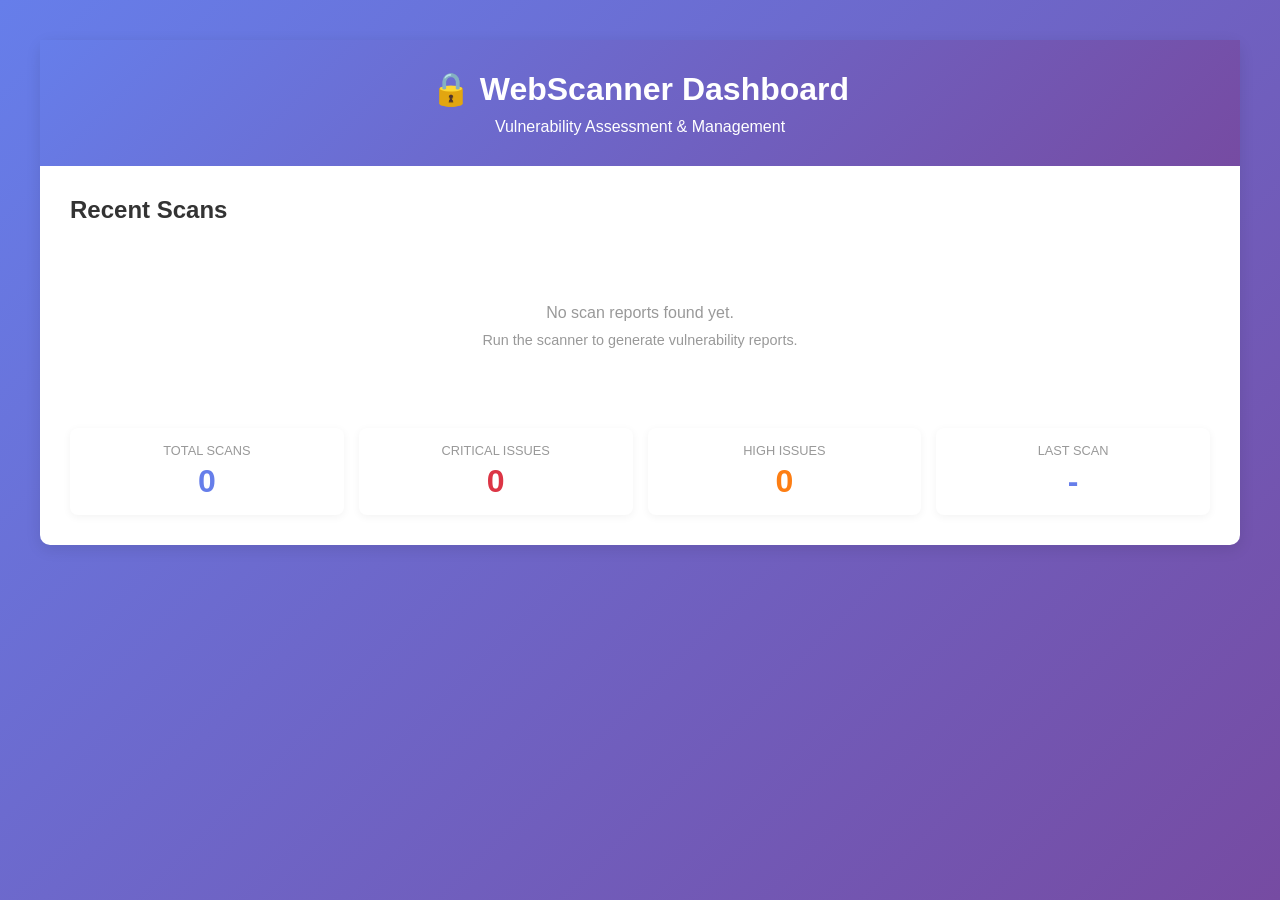
==== frontend/templates/dashboard.html @ b7f02d84 "Initial commit: NexusDAST v1.0 - Advanced Web Application Vulnerability Scanner with authentication," ====
<!DOCTYPE html>
<html lang="en">
<head>
    <meta charset="UTF-8">
    <meta name="viewport" content="width=device-width, initial-scale=1.0">
    <title>WebScanner - Vulnerability Dashboard</title>
    <link rel="stylesheet" href="../assets/css/report_style.css">
    <style>
        .dashboard {
            background: white;
            border-radius: 10px;
            margin: 20px auto;
            max-width: 1200px;
            box-shadow: 0 4px 15px rgba(0, 0, 0, 0.1);
        }
        
        .dashboard-header {
            background: linear-gradient(135deg, #667eea 0%, #764ba2 100%);
            color: white;
            padding: 30px;
            text-align: center;
        }
        
        .dashboard-header h1 {
            font-size: 2em;
            margin-bottom: 10px;
        }
        
        .scan-list {
            padding: 30px;
        }
        
        .scan-item {
            background: #f8f9fa;
            border-left: 4px solid #667eea;
            padding: 20px;
            margin-bottom: 15px;
            border-radius: 5px;
            display: flex;
            justify-content: space-between;
            align-items: center;
            transition: transform 0.3s, box-shadow 0.3s;
        }
        
        .scan-item:hover {
            transform: translateX(5px);
            box-shadow: 0 4px 12px rgba(0, 0, 0, 0.1);
        }
        
        .scan-info {
            flex: 1;
        }
        
        .scan-target {
            font-weight: bold;
            font-size: 1.1em;
            margin-bottom: 5px;
            color: #333;
        }
        
        .scan-meta {
            font-size: 0.9em;
            color: #666;
        }
        
        .scan-actions {
            display: flex;
            gap: 10px;
        }
        
        .btn {
            padding: 10px 20px;
            border: none;
            border-radius: 5px;
            cursor: pointer;
            font-weight: 600;
            transition: background 0.3s;
        }
        
        .btn-view {
            background: #667eea;
            color: white;
        }
        
        .btn-view:hover {
            background: #5568d3;
        }
        
        .btn-delete {
            background: #dc3545;
            color: white;
        }
        
        .btn-delete:hover {
            background: #c82333;
        }
        
        .empty-state {
            text-align: center;
            padding: 60px 20px;
            color: #999;
        }
        
        .empty-state img {
            width: 100px;
            opacity: 0.5;
            margin-bottom: 20px;
        }
        
        .stats-grid {
            display: grid;
            grid-template-columns: repeat(auto-fit, minmax(150px, 1fr));
            gap: 15px;
            margin-top: 20px;
        }
        
        .stat-card {
            background: white;
            padding: 15px;
            border-radius: 8px;
            text-align: center;
            box-shadow: 0 2px 8px rgba(0, 0, 0, 0.05);
        }
        
        .stat-label {
            font-size: 0.8em;
            color: #999;
            text-transform: uppercase;
        }
        
        .stat-value {
            font-size: 2em;
            font-weight: bold;
            color: #667eea;
            margin-top: 5px;
        }
    </style>
</head>
<body>
    <div class="dashboard">
        <div class="dashboard-header">
            <h1>🔒 WebScanner Dashboard</h1>
            <p>Vulnerability Assessment & Management</p>
        </div>
        
        <div class="scan-list">
            <h2 style="margin-bottom: 20px; color: #333;">Recent Scans</h2>
            
            <!-- Scanner would populate this with actual scan results -->
            <div id="scans-container">
                <div class="empty-state">
                    <p>No scan reports found yet.</p>
                    <p style="margin-top: 10px; font-size: 0.9em;">Run the scanner to generate vulnerability reports.</p>
                </div>
            </div>
            
            <div class="stats-grid" id="stats-container">
                <div class="stat-card">
                    <div class="stat-label">Total Scans</div>
                    <div class="stat-value" id="total-scans">0</div>
                </div>
                <div class="stat-card">
                    <div class="stat-label">Critical Issues</div>
                    <div class="stat-value" style="color: #dc3545;">0</div>
                </div>
                <div class="stat-card">
                    <div class="stat-label">High Issues</div>
                    <div class="stat-value" style="color: #fd7e14;">0</div>
                </div>
                <div class="stat-card">
                    <div class="stat-label">Last Scan</div>
                    <div class="stat-value" id="last-scan">-</div>
                </div>
            </div>
        </div>
    </div>
    
    <script src="../assets/js/scan_viewer.js"></script>
</body>
</html>
---- frontend/assets/css/report_style.css ----
/* WebScanner Report Styling */

* {
    margin: 0;
    padding: 0;
    box-sizing: border-box;
}

body {
    font-family: "Segoe UI", Tahoma, Geneva, Verdana, sans-serif;
    background: linear-gradient(135deg, #667eea 0%, #764ba2 100%);
    min-height: 100vh;
    padding: 20px;
    color: #333;
}

.container {
    max-width: 1200px;
    margin: 0 auto;
    background: white;
    border-radius: 10px;
    box-shadow: 0 10px 40px rgba(0, 0, 0, 0.2);
    overflow: hidden;
}

header {
    background: linear-gradient(135deg, #667eea 0%, #764ba2 100%);
    color: white;
    padding: 40px 20px;
    text-align: center;
}

header h1 {
    font-size: 2.5em;
    margin-bottom: 10px;
}

header p {
    font-size: 1.1em;
    opacity: 0.9;
}

.summary {
    display: grid;
    grid-template-columns: repeat(auto-fit, minmax(250px, 1fr));
    gap: 20px;
    padding: 30px;
    background: #f8f9fa;
    border-bottom: 2px solid #e0e0e0;
}

.summary-card {
    background: white;
    padding: 20px;
    border-radius: 8px;
    box-shadow: 0 2px 8px rgba(0, 0, 0, 0.1);
    text-align: center;
}

.summary-card .label {
    font-size: 0.9em;
    color: #666;
    text-transform: uppercase;
    margin-bottom: 10px;
}

.summary-card .value {
    font-size: 2.5em;
    font-weight: bold;
    color: #667eea;
}

.summary-card.critical .value { color: #dc3545; }
.summary-card.high .value { color: #fd7e14; }
.summary-card.medium .value { color: #ffc107; }
.summary-card.low .value { color: #28a745; }

.content {
    padding: 30px;
}

.severity-section {
    margin-bottom: 40px;
}

.severity-section h2 {
    font-size: 1.8em;
    margin-bottom: 20px;
    padding-bottom: 10px;
    border-bottom: 3px solid;
}

.severity-section.critical h2 { border-bottom-color: #dc3545; color: #dc3545; }
.severity-section.high h2 { border-bottom-color: #fd7e14; color: #fd7e14; }
.severity-section.medium h2 { border-bottom-color: #ffc107; color: #ffc107; }
.severity-section.low h2 { border-bottom-color: #28a745; color: #28a745; }

.finding {
    background: #f8f9fa;
    border-left: 4px solid;
    padding: 20px;
    margin-bottom: 15px;
    border-radius: 4px;
    page-break-inside: avoid;
}

.finding.critical { border-left-color: #dc3545; }
.finding.high { border-left-color: #fd7e14; }
.finding.medium { border-left-color: #ffc107; }
.finding.low { border-left-color: #28a745; }

.finding-header {
    display: flex;
    justify-content: space-between;
    align-items: center;
    margin-bottom: 10px;
}

.finding-type {
    font-weight: bold;
    font-size: 1.1em;
    color: #333;
}

.finding-badge {
    padding: 4px 12px;
    border-radius: 20px;
    font-size: 0.85em;
    font-weight: 600;
    text-transform: uppercase;
    color: white;
}

.finding-badge.critical { background: #dc3545; }
.finding-badge.high { background: #fd7e14; }
.finding-badge.medium { background: #ffc107; }
.finding-badge.low { background: #28a745; }

.finding-url {
    color: #667eea;
    word-break: break-all;
    font-family: 'Courier New', monospace;
    margin: 10px 0;
}

.finding-details {
    margin-top: 15px;
}

.detail-row {
    margin: 8px 0;
}

.detail-label {
    font-weight: 600;
    color: #555;
    display: inline-block;
    width: 120px;
}

.detail-value {
    color: #333;
    display: inline;
}

pre {
    background: #2d2d2d;
    color: #f8f8f2;
    padding: 15px;
    border-radius: 4px;
    overflow-x: auto;
    font-size: 0.95em;
    margin-top: 10px;
}

footer {
    background: #f8f9fa;
    padding: 20px;
    text-align: center;
    color: #666;
    font-size: 0.9em;
    border-top: 1px solid #e0e0e0;
}

@media (max-width: 768px) {
    header h1 { font-size: 1.8em; }
    .summary { grid-template-columns: 1fr; }
    .finding-header { flex-direction: column; align-items: flex-start; }
    .finding-badge { margin-top: 10px; }
}

@media print {
    body { background: white; }
    .container { box-shadow: none; }
    .finding { page-break-inside: avoid; }
}
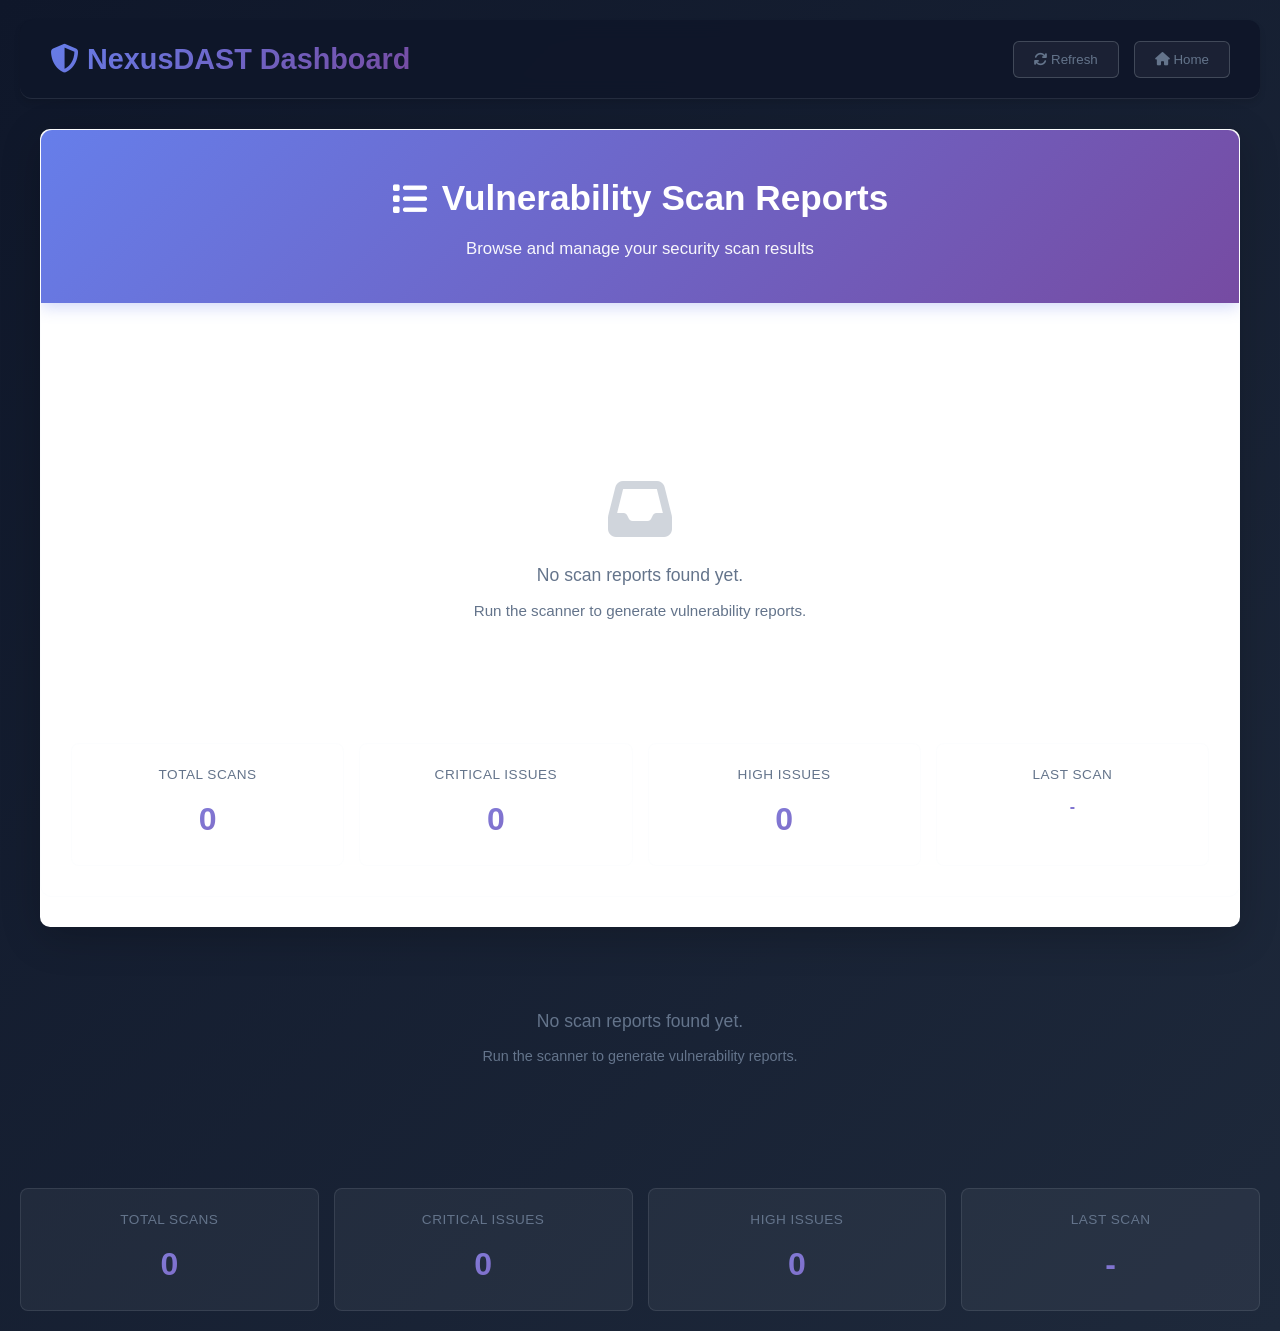
==== commit 49eebabb: "Rename WebScanner to NexusDAST and update styles" ====
--- a/frontend/templates/dashboard.html
+++ b/frontend/templates/dashboard.html
@@ -3,151 +3,381 @@
 <head>
     <meta charset="UTF-8">
     <meta name="viewport" content="width=device-width, initial-scale=1.0">
-    <title>WebScanner - Vulnerability Dashboard</title>
+    <title>NexusDAST - Vulnerability Dashboard</title>
+    <link rel="stylesheet" href="https://cdnjs.cloudflare.com/ajax/libs/font-awesome/6.4.0/css/all.min.css">
     <link rel="stylesheet" href="../assets/css/report_style.css">
     <style>
+        :root {
+            --primary: #667eea;
+            --primary-light: #8b9eff;
+            --secondary: #764ba2;
+            --success: #10b981;
+            --danger: #ef4444;
+            --warning: #f59e0b;
+            --info: #06b6d4;
+            --dark: #0f172a;
+            --dark-secondary: #1e293b;
+            --light: #f8fafc;
+            --border: #e2e8f0;
+            --text: #334155;
+            --text-light: #64748b;
+        }
+
+        * {
+            margin: 0;
+            padding: 0;
+            box-sizing: border-box;
+        }
+
+        body {
+            font-family: 'Inter', 'Segoe UI', Tahoma, Geneva, Verdana, sans-serif;
+            background: linear-gradient(135deg, var(--dark) 0%, var(--dark-secondary) 100%);
+            min-height: 100vh;
+            padding: 20px;
+            color: var(--text);
+            line-height: 1.6;
+        }
+
+        .container {
+            max-width: 1200px;
+            margin: 0 auto;
+        }
+
+        /* Navbar */
+        .navbar {
+            background: rgba(15, 23, 42, 0.95);
+            backdrop-filter: blur(10px);
+            border-bottom: 1px solid rgba(226, 232, 240, 0.1);
+            padding: 1rem 0;
+            margin-bottom: 30px;
+            border-radius: 12px;
+            box-shadow: 0 4px 6px rgba(0, 0, 0, 0.1);
+        }
+
+        .navbar-content {
+            display: flex;
+            justify-content: space-between;
+            align-items: center;
+            padding: 0 30px;
+        }
+
+        .navbar-title {
+            font-size: 1.8em;
+            font-weight: 700;
+            background: linear-gradient(135deg, var(--primary) 0%, var(--secondary) 100%);
+            -webkit-background-clip: text;
+            -webkit-text-fill-color: transparent;
+            background-clip: text;
+        }
+
+        .navbar-actions {
+            display: flex;
+            gap: 15px;
+        }
+
+        .btn-navbar {
+            padding: 10px 20px;
+            border: 1px solid rgba(226, 232, 240, 0.2);
+            background: rgba(255, 255, 255, 0.05);
+            color: var(--text-light);
+            border-radius: 6px;
+            cursor: pointer;
+            transition: all 0.3s;
+            font-weight: 500;
+        }
+
+        .btn-navbar:hover {
+            background: var(--primary);
+            color: white;
+            border-color: var(--primary);
+        }
+
         .dashboard {
-            background: white;
-            border-radius: 10px;
-            margin: 20px auto;
-            max-width: 1200px;
-            box-shadow: 0 4px 15px rgba(0, 0, 0, 0.1);
-        }
-        
+            background: rgba(255, 255, 255, 0.05);
+            border-radius: 12px;
+            margin-bottom: 30px;
+            border: 1px solid rgba(226, 232, 240, 0.1);
+            backdrop-filter: blur(10px);
+            overflow: hidden;
+        }
+
         .dashboard-header {
-            background: linear-gradient(135deg, #667eea 0%, #764ba2 100%);
+            background: linear-gradient(135deg, var(--primary) 0%, var(--secondary) 100%);
             color: white;
-            padding: 30px;
+            padding: 40px 30px;
             text-align: center;
-        }
-        
+            box-shadow: 0 4px 15px rgba(102, 126, 234, 0.3);
+        }
+
         .dashboard-header h1 {
-            font-size: 2em;
+            font-size: 2.2em;
             margin-bottom: 10px;
-        }
-        
+            display: flex;
+            align-items: center;
+            justify-content: center;
+            gap: 15px;
+        }
+
+        .dashboard-header p {
+            opacity: 0.95;
+            font-size: 1.05em;
+        }
+
         .scan-list {
             padding: 30px;
         }
-        
+
+        .scan-list-title {
+            color: #fff;
+            font-size: 1.5em;
+            margin-bottom: 25px;
+            display: flex;
+            align-items: center;
+            gap: 10px;
+        }
+
         .scan-item {
-            background: #f8f9fa;
-            border-left: 4px solid #667eea;
-            padding: 20px;
+            background: rgba(255, 255, 255, 0.05);
+            border-left: 4px solid var(--primary);
+            padding: 24px;
             margin-bottom: 15px;
-            border-radius: 5px;
+            border-radius: 8px;
             display: flex;
             justify-content: space-between;
             align-items: center;
-            transition: transform 0.3s, box-shadow 0.3s;
-        }
-        
+            transition: all 0.3s;
+            border: 1px solid rgba(226, 232, 240, 0.1);
+        }
+
         .scan-item:hover {
-            transform: translateX(5px);
-            box-shadow: 0 4px 12px rgba(0, 0, 0, 0.1);
-        }
-        
+            transform: translateX(8px);
+            background: rgba(255, 255, 255, 0.08);
+            border-color: var(--primary);
+            box-shadow: 0 8px 16px rgba(102, 126, 234, 0.2);
+        }
+
         .scan-info {
             flex: 1;
         }
-        
+
         .scan-target {
-            font-weight: bold;
+            font-weight: 700;
             font-size: 1.1em;
-            margin-bottom: 5px;
-            color: #333;
-        }
-        
+            margin-bottom: 8px;
+            color: #fff;
+        }
+
         .scan-meta {
             font-size: 0.9em;
-            color: #666;
-        }
-        
+            color: var(--text-light);
+            display: flex;
+            gap: 20px;
+            flex-wrap: wrap;
+        }
+
+        .scan-meta-item {
+            display: flex;
+            align-items: center;
+            gap: 6px;
+        }
+
         .scan-actions {
             display: flex;
-            gap: 10px;
-        }
-        
+            gap: 12px;
+        }
+
         .btn {
             padding: 10px 20px;
             border: none;
-            border-radius: 5px;
+            border-radius: 6px;
             cursor: pointer;
             font-weight: 600;
-            transition: background 0.3s;
-        }
-        
+            transition: all 0.3s;
+            display: inline-flex;
+            align-items: center;
+            gap: 8px;
+        }
+
         .btn-view {
-            background: #667eea;
+            background: linear-gradient(135deg, var(--primary) 0%, var(--secondary) 100%);
             color: white;
         }
-        
+
         .btn-view:hover {
-            background: #5568d3;
-        }
-        
+            transform: translateY(-2px);
+            box-shadow: 0 6px 20px rgba(102, 126, 234, 0.4);
+        }
+
         .btn-delete {
-            background: #dc3545;
+            background: rgba(239, 68, 68, 0.1);
+            color: var(--danger);
+            border: 1px solid var(--danger);
+        }
+
+        .btn-delete:hover {
+            background: var(--danger);
             color: white;
         }
-        
-        .btn-delete:hover {
-            background: #c82333;
-        }
-        
+
         .empty-state {
             text-align: center;
-            padding: 60px 20px;
-            color: #999;
-        }
-        
-        .empty-state img {
-            width: 100px;
-            opacity: 0.5;
+            padding: 80px 20px;
+            color: var(--text-light);
+        }
+
+        .empty-state i {
+            font-size: 4em;
+            opacity: 0.3;
             margin-bottom: 20px;
         }
-        
+
+        .empty-state p {
+            font-size: 1.1em;
+            margin-bottom: 10px;
+        }
+
         .stats-grid {
             display: grid;
-            grid-template-columns: repeat(auto-fit, minmax(150px, 1fr));
+            grid-template-columns: repeat(auto-fit, minmax(180px, 1fr));
             gap: 15px;
-            margin-top: 20px;
-        }
-        
+            margin-top: 30px;
+        }
+
         .stat-card {
-            background: white;
-            padding: 15px;
+            background: rgba(255, 255, 255, 0.05);
+            padding: 20px;
             border-radius: 8px;
             text-align: center;
-            box-shadow: 0 2px 8px rgba(0, 0, 0, 0.05);
-        }
-        
+            border: 1px solid rgba(226, 232, 240, 0.1);
+            transition: all 0.3s;
+        }
+
+        .stat-card:hover {
+            background: rgba(255, 255, 255, 0.08);
+            transform: translateY(-4px);
+        }
+
         .stat-label {
-            font-size: 0.8em;
-            color: #999;
+            font-size: 0.85em;
+            color: var(--text-light);
             text-transform: uppercase;
-        }
-        
+            letter-spacing: 0.5px;
+        }
+
         .stat-value {
             font-size: 2em;
-            font-weight: bold;
-            color: #667eea;
-            margin-top: 5px;
+            font-weight: 700;
+            background: linear-gradient(135deg, var(--primary-light) 0%, var(--secondary) 100%);
+            -webkit-background-clip: text;
+            -webkit-text-fill-color: transparent;
+            background-clip: text;
+            margin-top: 8px;
+        }
+
+        @media (max-width: 768px) {
+            .navbar-content {
+                flex-direction: column;
+                gap: 15px;
+                padding: 20px;
+            }
+
+            .scan-item {
+                flex-direction: column;
+                align-items: flex-start;
+            }
+
+            .scan-actions {
+                width: 100%;
+                margin-top: 15px;
+            }
+
+            .btn {
+                flex: 1;
+                justify-content: center;
+            }
+
+            .dashboard-header h1 {
+                font-size: 1.8em;
+            }
+
+            .dashboard-header {
+                padding: 30px 20px;
+            }
+
+            .scan-list {
+                padding: 20px;
+            }
         }
     </style>
 </head>
 <body>
-    <div class="dashboard">
-        <div class="dashboard-header">
-            <h1>🔒 WebScanner Dashboard</h1>
-            <p>Vulnerability Assessment & Management</p>
+    <div class="navbar">
+        <div class="navbar-content">
+            <h2 class="navbar-title"><i class="fas fa-shield-alt"></i> NexusDAST Dashboard</h2>
+            <div class="navbar-actions">
+                <button class="btn-navbar" onclick="refreshDashboard()"><i class="fas fa-sync"></i> Refresh</button>
+                <button class="btn-navbar" onclick="goHome()"><i class="fas fa-home"></i> Home</button>
+            </div>
         </div>
-        
-        <div class="scan-list">
-            <h2 style="margin-bottom: 20px; color: #333;">Recent Scans</h2>
-            
-            <!-- Scanner would populate this with actual scan results -->
-            <div id="scans-container">
+    </div>
+
+    <div class="container">
+        <div class="dashboard">
+            <div class="dashboard-header">
+                <h1><i class="fas fa-list"></i> Vulnerability Scan Reports</h1>
+                <p>Browse and manage your security scan results</p>
+            </div>
+
+            <div class="scan-list">
+                <h3 class="scan-list-title"><i class="fas fa-history"></i> Recent Scans</h3>
+
+                <!-- Scanner would populate this with actual scan results -->
+                <div id="scans-container">
+                    <div class="empty-state">
+                        <i class="fas fa-inbox"></i>
+                        <p>No scan reports found yet.</p>
+                        <p style="font-size: 0.95em; margin-top: 10px;">Run the scanner to generate vulnerability reports.</p>
+                    </div>
+                </div>
+
+                <div class="stats-grid" id="stats-container">
+                    <div class="stat-card">
+                        <div class="stat-label">Total Scans</div>
+                        <div class="stat-value" id="total-scans">0</div>
+                    </div>
+                    <div class="stat-card">
+                        <div class="stat-label">Critical Issues</div>
+                        <div class="stat-value" style="color: var(--danger);">0</div>
+                    </div>
+                    <div class="stat-card">
+                        <div class="stat-label">High Issues</div>
+                        <div class="stat-value" style="color: var(--warning);">0</div>
+                    </div>
+                    <div class="stat-card">
+                        <div class="stat-label">Last Scan</div>
+                        <div class="stat-value" id="last-scan" style="font-size: 1em;">-</div>
+                    </div>
+                </div>
+            </div>
+        </div>
+    </div>
+
+    <script src="../assets/js/scan_viewer.js"></script>
+    <script>
+        function refreshDashboard() {
+            location.reload();
+        }
+
+        function goHome() {
+            window.location.href = '/index.html';
+        }
+
+        // Log to console
+        console.log('%cNexusDAST Dashboard', 'color: #667eea; font-size: 18px; font-weight: bold;');
+        console.log('Vulnerability scan management interface');
+    </script>
+</body>
+</html>
                 <div class="empty-state">
                     <p>No scan reports found yet.</p>
                     <p style="margin-top: 10px; font-size: 0.9em;">Run the scanner to generate vulnerability reports.</p>
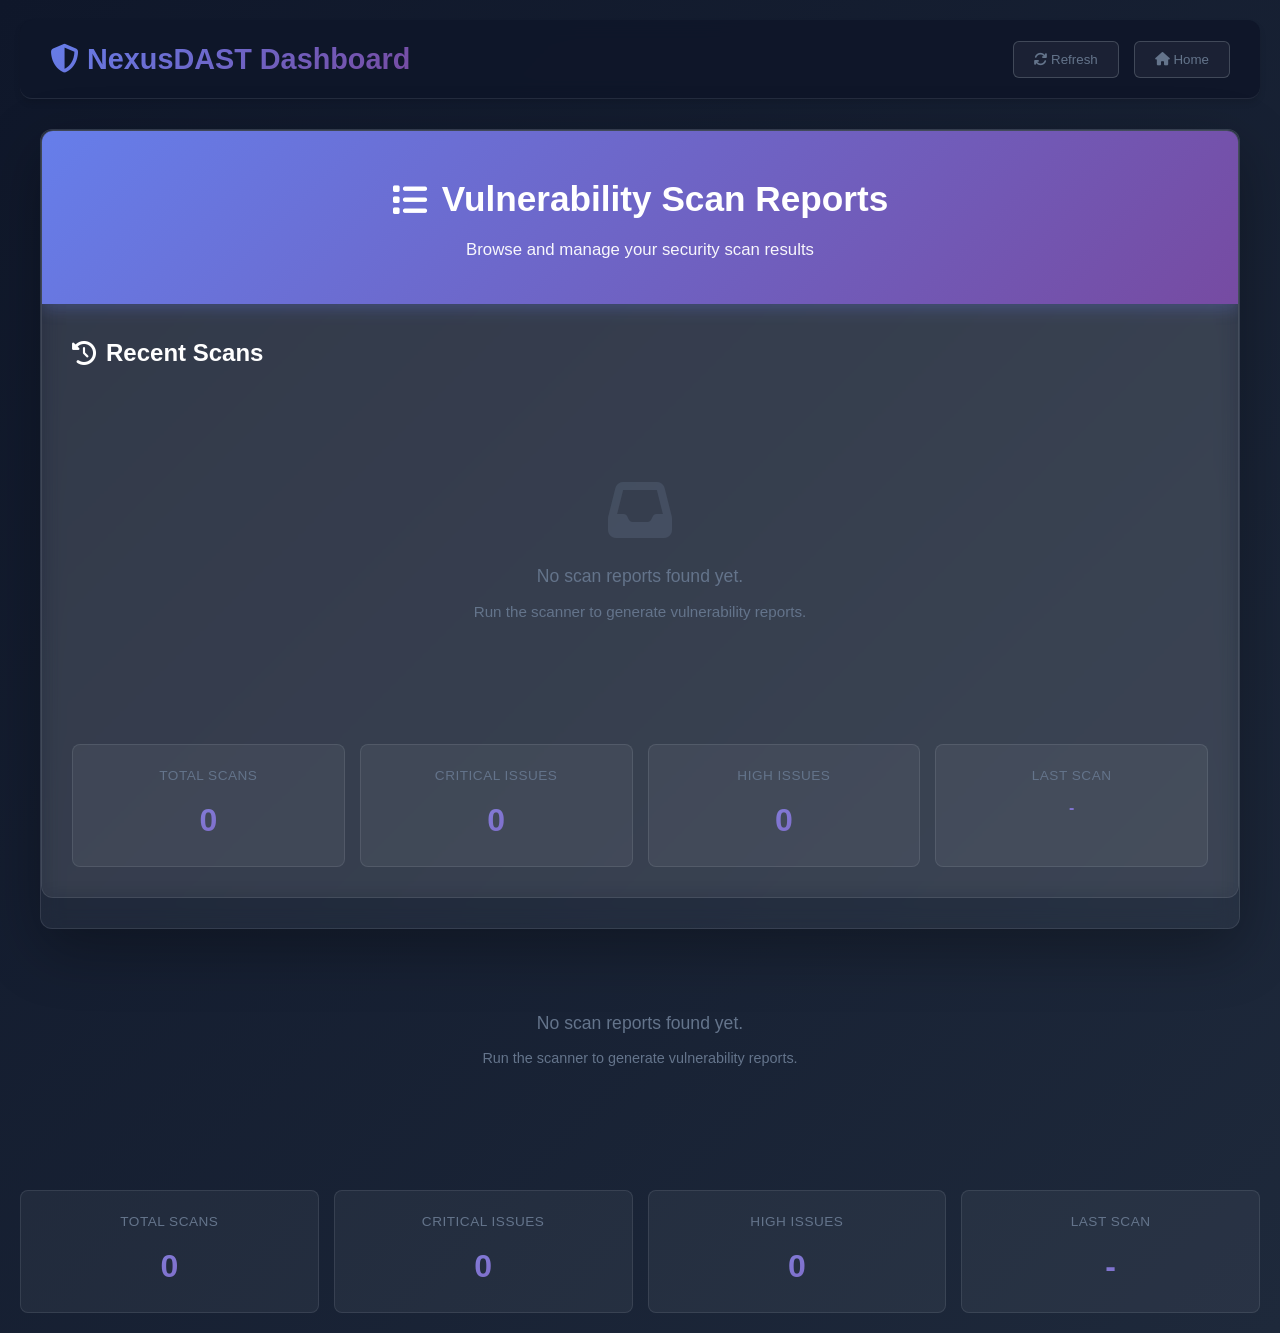
==== commit 5cfee54e: "Update dashboard.html" ====
--- a/frontend/templates/dashboard.html
+++ b/frontend/templates/dashboard.html
@@ -308,6 +308,208 @@
                 padding: 20px;
             }
         }
+
+        /* ===== ANIMATIONS ===== */
+
+        /* Fade In */
+        @keyframes fadeIn {
+            from {
+                opacity: 0;
+                transform: translateY(20px);
+            }
+            to {
+                opacity: 1;
+                transform: translateY(0);
+            }
+        }
+
+        /* Slide In */
+        @keyframes slideInLeft {
+            from {
+                opacity: 0;
+                transform: translateX(-30px);
+            }
+            to {
+                opacity: 1;
+                transform: translateX(0);
+            }
+        }
+
+        /* Bounce In */
+        @keyframes bounceIn {
+            0% {
+                opacity: 0;
+                transform: scale(0.3);
+            }
+            50% {
+                opacity: 1;
+                transform: scale(1.05);
+            }
+            70% {
+                transform: scale(0.9);
+            }
+            100% {
+                transform: scale(1);
+            }
+        }
+
+        /* Pulse */
+        @keyframes pulse {
+            0% {
+                box-shadow: 0 0 0 0 rgba(102, 126, 234, 0.7);
+            }
+            70% {
+                box-shadow: 0 0 0 15px rgba(102, 126, 234, 0);
+            }
+            100% {
+                box-shadow: 0 0 0 0 rgba(102, 126, 234, 0);
+            }
+        }
+
+        /* Float */
+        @keyframes float {
+            0%, 100% {
+                transform: translateY(0px);
+            }
+            50% {
+                transform: translateY(-10px);
+            }
+        }
+
+        /* Glow */
+        @keyframes glow {
+            0% {
+                box-shadow: 0 0 5px rgba(102, 126, 234, 0.5);
+            }
+            50% {
+                box-shadow: 0 0 20px rgba(102, 126, 234, 0.8);
+            }
+            100% {
+                box-shadow: 0 0 5px rgba(102, 126, 234, 0.5);
+            }
+        }
+
+        /* Slide Down */
+        @keyframes slideDown {
+            from {
+                opacity: 0;
+                transform: translateY(-20px);
+            }
+            to {
+                opacity: 1;
+                transform: translateY(0);
+            }
+        }
+
+        /* Apply animations */
+
+        .navbar {
+            animation: slideDown 0.6s ease-out;
+        }
+
+        .navbar-title {
+            animation: slideInLeft 0.6s ease-out;
+        }
+
+        .btn-navbar {
+            animation: bounceIn 0.6s ease-out;
+        }
+
+        .btn-navbar:nth-child(1) {
+            animation-delay: 0.2s;
+        }
+
+        .btn-navbar:nth-child(2) {
+            animation-delay: 0.3s;
+        }
+
+        .dashboard {
+            animation: fadeIn 0.8s ease-out;
+        }
+
+        .dashboard-header {
+            animation: slideDown 0.6s ease-out;
+        }
+
+        .dashboard-header h1 {
+            animation: slideInLeft 0.6s ease-out 0.2s backwards;
+        }
+
+        .dashboard-header p {
+            animation: fadeIn 0.6s ease-out 0.3s backwards;
+        }
+
+        .scan-list-title {
+            animation: slideInLeft 0.6s ease-out;
+        }
+
+        .scan-item {
+            animation: fadeIn 0.6s ease-out;
+        }
+
+        .scan-item:nth-child(1) { animation-delay: 0.2s; }
+        .scan-item:nth-child(2) { animation-delay: 0.3s; }
+        .scan-item:nth-child(3) { animation-delay: 0.4s; }
+        .scan-item:nth-child(4) { animation-delay: 0.5s; }
+        .scan-item:nth-child(5) { animation-delay: 0.6s; }
+
+        .scan-item:hover {
+            animation: glow 1.5s ease-in-out infinite;
+        }
+
+        .empty-state {
+            animation: bounceIn 0.8s ease-out;
+        }
+
+        .stat-card {
+            animation: bounceIn 0.6s ease-out;
+        }
+
+        .stat-card:nth-child(1) { animation-delay: 0.2s; }
+        .stat-card:nth-child(2) { animation-delay: 0.3s; }
+        .stat-card:nth-child(3) { animation-delay: 0.4s; }
+        .stat-card:nth-child(4) { animation-delay: 0.5s; }
+
+        .stat-card:hover {
+            animation: pulse 2s infinite;
+        }
+
+        .btn {
+            position: relative;
+            overflow: hidden;
+            animation: fadeIn 0.6s ease-out;
+        }
+
+        .btn:hover {
+            animation: pulse 0.6s ease-out;
+        }
+
+        .btn::before {
+            content: '';
+            position: absolute;
+            top: 0;
+            left: -100%;
+            width: 100%;
+            height: 100%;
+            background: rgba(255, 255, 255, 0.2);
+            transition: left 0.4s ease;
+        }
+
+        .btn:hover::before {
+            left: 100%;
+        }
+
+        /* Scroll animation trigger */
+        .fade-in-on-scroll {
+            opacity: 0;
+            transform: translateY(20px);
+            transition: all 0.6s ease-out;
+        }
+
+        .fade-in-on-scroll.visible {
+            opacity: 1;
+            transform: translateY(0);
+        }
     </style>
 </head>
 <body>
@@ -364,17 +566,194 @@
 
     <script src="../assets/js/scan_viewer.js"></script>
     <script>
+        // ===== REFRESH DASHBOARD =====
         function refreshDashboard() {
-            location.reload();
-        }
-
+            const dashboard = document.querySelector('.dashboard');
+            dashboard.style.animation = 'pulse 0.6s ease-out';
+            setTimeout(() => {
+                location.reload();
+            }, 600);
+        }
+
+        // ===== GO HOME =====
         function goHome() {
-            window.location.href = '/index.html';
-        }
-
-        // Log to console
+            const dashboard = document.querySelector('.dashboard');
+            dashboard.style.animation = 'slideUp 0.4s ease-out forwards';
+            setTimeout(() => {
+                window.location.href = '/index.html';
+            }, 400);
+        }
+
+        // ===== INTERSECTION OBSERVER FOR SCROLL ANIMATIONS =====
+        const observerOptions = {
+            threshold: 0.1,
+            rootMargin: '0px 0px -50px 0px'
+        };
+
+        const observer = new IntersectionObserver((entries) => {
+            entries.forEach(entry => {
+                if (entry.isIntersecting) {
+                    entry.target.classList.add('visible');
+                    observer.unobserve(entry.target);
+                }
+            });
+        }, observerOptions);
+
+        // Observe elements
+        document.querySelectorAll('.scan-item, .stat-card').forEach(element => {
+            element.classList.add('fade-in-on-scroll');
+            observer.observe(element);
+        });
+
+        // ===== ANIMATE STAT NUMBERS =====
+        function animateCounter(element, target, duration = 1000) {
+            const start = 0;
+            const increment = target / (duration / 16);
+            let current = start;
+
+            const counter = setInterval(() => {
+                current += increment;
+                if (current >= target) {
+                    element.textContent = target;
+                    clearInterval(counter);
+                } else {
+                    element.textContent = Math.floor(current);
+                }
+            }, 16);
+        }
+
+        // Animate when visible
+        const statObserver = new IntersectionObserver((entries) => {
+            entries.forEach(entry => {
+                if (entry.isIntersecting) {
+                    const numbers = entry.target.querySelectorAll('.stat-value');
+                    numbers.forEach(num => {
+                        const text = num.textContent.replace(/[^0-9]/g, '');
+                        if (text) {
+                            animateCounter(num, parseInt(text), 1500);
+                        }
+                    });
+                    statObserver.unobserve(entry.target);
+                }
+            });
+        }, { threshold: 0.5 });
+
+        const statsContainer = document.getElementById('stats-container');
+        if (statsContainer) {
+            statObserver.observe(statsContainer);
+        }
+
+        // ===== RIPPLE EFFECT ON BUTTONS =====
+        document.querySelectorAll('.btn, button').forEach(button => {
+            button.addEventListener('click', function(e) {
+                const ripple = document.createElement('span');
+                const rect = this.getBoundingClientRect();
+                const size = Math.max(rect.width, rect.height);
+                const x = e.clientX - rect.left - size / 2;
+                const y = e.clientY - rect.top - size / 2;
+
+                ripple.style.cssText = `
+                    position: absolute;
+                    width: ${size}px;
+                    height: ${size}px;
+                    border-radius: 50%;
+                    background: rgba(255, 255, 255, 0.5);
+                    left: ${x}px;
+                    top: ${y}px;
+                    animation: ripple-effect 0.6s ease-out;
+                    pointer-events: none;
+                `;
+
+                if (!this.style.position || this.style.position === 'static') {
+                    this.style.position = 'relative';
+                }
+
+                this.appendChild(ripple);
+                setTimeout(() => ripple.remove(), 600);
+            });
+        });
+
+        // Add ripple animation
+        if (!document.querySelector('style[data-ripple]')) {
+            const style = document.createElement('style');
+            style.setAttribute('data-ripple', 'true');
+            style.textContent = `
+                @keyframes ripple-effect {
+                    from {
+                        transform: scale(0);
+                        opacity: 1;
+                    }
+                    to {
+                        transform: scale(4);
+                        opacity: 0;
+                    }
+                }
+                @keyframes slideUp {
+                    from {
+                        opacity: 1;
+                        transform: translateY(0);
+                    }
+                    to {
+                        opacity: 0;
+                        transform: translateY(-30px);
+                    }
+                }
+            `;
+            document.head.appendChild(style);
+        }
+
+        // ===== SCROLL TO TOP BUTTON =====
+        const scrollTopBtn = document.createElement('button');
+        scrollTopBtn.id = 'scrollTopBtn';
+        scrollTopBtn.innerHTML = '<i class="fas fa-arrow-up"></i>';
+        scrollTopBtn.style.cssText = `
+            position: fixed;
+            bottom: 30px;
+            right: 30px;
+            width: 50px;
+            height: 50px;
+            border-radius: 50%;
+            background: linear-gradient(135deg, #667eea 0%, #764ba2 100%);
+            color: white;
+            border: none;
+            cursor: pointer;
+            display: none;
+            align-items: center;
+            justify-content: center;
+            font-size: 18px;
+            z-index: 999;
+            box-shadow: 0 4px 15px rgba(102, 126, 234, 0.4);
+            transition: all 0.3s ease;
+        `;
+
+        document.body.appendChild(scrollTopBtn);
+
+        window.addEventListener('scroll', () => {
+            if (document.documentElement.scrollTop > 300) {
+                scrollTopBtn.style.display = 'flex';
+            } else {
+                scrollTopBtn.style.display = 'none';
+            }
+        });
+
+        scrollTopBtn.addEventListener('click', () => {
+            window.scrollTo({ top: 0, behavior: 'smooth' });
+        });
+
+        scrollTopBtn.addEventListener('mouseover', () => {
+            scrollTopBtn.style.transform = 'scale(1.2)';
+            scrollTopBtn.style.boxShadow = '0 6px 20px rgba(102, 126, 234, 0.6)';
+        });
+
+        scrollTopBtn.addEventListener('mouseleave', () => {
+            scrollTopBtn.style.transform = 'scale(1)';
+            scrollTopBtn.style.boxShadow = '0 4px 15px rgba(102, 126, 234, 0.4)';
+        });
+
+        // ===== CONSOLE MESSAGE =====
         console.log('%cNexusDAST Dashboard', 'color: #667eea; font-size: 18px; font-weight: bold;');
-        console.log('Vulnerability scan management interface');
+        console.log('%cVulnerability scan management interface', 'color: #8b9eff; font-size: 12px;');
+        console.log('✨ Enhanced with smooth animations!');
     </script>
 </body>
 </html>
--- a/frontend/assets/css/report_style.css
+++ b/frontend/assets/css/report_style.css
@@ -1,4 +1,20 @@
-/* WebScanner Report Styling */
+/* NexusDAST Report Styling - Modern Dark Theme */
+
+:root {
+    --primary: #667eea;
+    --primary-light: #8b9eff;
+    --secondary: #764ba2;
+    --success: #10b981;
+    --danger: #ef4444;
+    --warning: #f59e0b;
+    --info: #06b6d4;
+    --dark: #0f172a;
+    --dark-secondary: #1e293b;
+    --light: #f8fafc;
+    --border: #e2e8f0;
+    --text: #334155;
+    --text-light: #64748b;
+}
 
 * {
     margin: 0;
@@ -6,191 +22,413 @@
     box-sizing: border-box;
 }
 
+html {
+    scroll-behavior: smooth;
+}
+
 body {
-    font-family: "Segoe UI", Tahoma, Geneva, Verdana, sans-serif;
-    background: linear-gradient(135deg, #667eea 0%, #764ba2 100%);
+    font-family: 'Inter', 'Segoe UI', Tahoma, Geneva, Verdana, sans-serif;
+    background: linear-gradient(135deg, var(--dark) 0%, var(--dark-secondary) 100%);
     min-height: 100vh;
     padding: 20px;
-    color: #333;
+    color: var(--text);
+    line-height: 1.6;
 }
 
 .container {
     max-width: 1200px;
     margin: 0 auto;
-    background: white;
-    border-radius: 10px;
-    box-shadow: 0 10px 40px rgba(0, 0, 0, 0.2);
+    background: rgba(255, 255, 255, 0.05);
+    border-radius: 12px;
+    box-shadow: 0 20px 60px rgba(0, 0, 0, 0.3);
     overflow: hidden;
-}
-
+    border: 1px solid rgba(226, 232, 240, 0.1);
+    backdrop-filter: blur(10px);
+}
+
+/* Header */
 header {
-    background: linear-gradient(135deg, #667eea 0%, #764ba2 100%);
+    background: linear-gradient(135deg, var(--primary) 0%, var(--secondary) 100%);
     color: white;
-    padding: 40px 20px;
+    padding: 50px 40px;
     text-align: center;
+    box-shadow: 0 8px 32px rgba(102, 126, 234, 0.3);
 }
 
 header h1 {
-    font-size: 2.5em;
-    margin-bottom: 10px;
+    font-size: 2.8em;
+    margin-bottom: 15px;
+    font-weight: 800;
+    letter-spacing: -0.5px;
 }
 
 header p {
     font-size: 1.1em;
-    opacity: 0.9;
-}
-
+    opacity: 0.95;
+    font-weight: 500;
+}
+
+/* Summary Section */
 .summary {
     display: grid;
-    grid-template-columns: repeat(auto-fit, minmax(250px, 1fr));
+    grid-template-columns: repeat(auto-fit, minmax(200px, 1fr));
     gap: 20px;
-    padding: 30px;
-    background: #f8f9fa;
-    border-bottom: 2px solid #e0e0e0;
+    padding: 40px;
+    background: rgba(255, 255, 255, 0.02);
+    border-bottom: 1px solid rgba(226, 232, 240, 0.1);
 }
 
 .summary-card {
-    background: white;
-    padding: 20px;
-    border-radius: 8px;
-    box-shadow: 0 2px 8px rgba(0, 0, 0, 0.1);
+    background: rgba(255, 255, 255, 0.05);
+    padding: 25px;
+    border-radius: 10px;
     text-align: center;
+    border: 1px solid rgba(226, 232, 240, 0.1);
+    transition: all 0.3s;
+}
+
+.summary-card:hover {
+    background: rgba(255, 255, 255, 0.08);
+    transform: translateY(-4px);
+    border-color: rgba(102, 126, 234, 0.3);
 }
 
 .summary-card .label {
-    font-size: 0.9em;
-    color: #666;
+    font-size: 0.85em;
+    color: var(--text-light);
     text-transform: uppercase;
-    margin-bottom: 10px;
+    letter-spacing: 0.5px;
+    margin-bottom: 12px;
 }
 
 .summary-card .value {
     font-size: 2.5em;
-    font-weight: bold;
-    color: #667eea;
-}
-
-.summary-card.critical .value { color: #dc3545; }
-.summary-card.high .value { color: #fd7e14; }
-.summary-card.medium .value { color: #ffc107; }
-.summary-card.low .value { color: #28a745; }
-
+    font-weight: 800;
+    background: linear-gradient(135deg, var(--primary-light) 0%, var(--secondary) 100%);
+    -webkit-background-clip: text;
+    -webkit-text-fill-color: transparent;
+    background-clip: text;
+}
+
+.summary-card.critical .value { 
+    background: linear-gradient(135deg, #ef4444, #dc2626);
+    -webkit-background-clip: text;
+    -webkit-text-fill-color: transparent;
+    background-clip: text;
+}
+
+.summary-card.high .value { 
+    background: linear-gradient(135deg, #f59e0b, #d97706);
+    -webkit-background-clip: text;
+    -webkit-text-fill-color: transparent;
+    background-clip: text;
+}
+
+.summary-card.medium .value { 
+    background: linear-gradient(135deg, #eab308, #ca8a04);
+    -webkit-background-clip: text;
+    -webkit-text-fill-color: transparent;
+    background-clip: text;
+}
+
+.summary-card.low .value { 
+    background: linear-gradient(135deg, #10b981, #059669);
+    -webkit-background-clip: text;
+    -webkit-text-fill-color: transparent;
+    background-clip: text;
+}
+
+/* Content Area */
 .content {
-    padding: 30px;
-}
-
+    padding: 40px;
+}
+
+/* Severity Sections */
 .severity-section {
-    margin-bottom: 40px;
+    margin-bottom: 50px;
 }
 
 .severity-section h2 {
     font-size: 1.8em;
+    margin-bottom: 25px;
+    padding-bottom: 15px;
+    border-bottom: 3px solid;
+    display: flex;
+    align-items: center;
+    gap: 12px;
+}
+
+.severity-section.critical h2 { 
+    border-bottom-color: #ef4444;
+    color: #ef4444;
+}
+
+.severity-section.high h2 { 
+    border-bottom-color: #f59e0b;
+    color: #f59e0b;
+}
+
+.severity-section.medium h2 { 
+    border-bottom-color: #eab308;
+    color: #eab308;
+}
+
+.severity-section.low h2 { 
+    border-bottom-color: #10b981;
+    color: #10b981;
+}
+
+/* Finding Cards */
+.finding {
+    background: rgba(255, 255, 255, 0.04);
+    border-left: 5px solid;
+    padding: 24px;
     margin-bottom: 20px;
-    padding-bottom: 10px;
-    border-bottom: 3px solid;
-}
-
-.severity-section.critical h2 { border-bottom-color: #dc3545; color: #dc3545; }
-.severity-section.high h2 { border-bottom-color: #fd7e14; color: #fd7e14; }
-.severity-section.medium h2 { border-bottom-color: #ffc107; color: #ffc107; }
-.severity-section.low h2 { border-bottom-color: #28a745; color: #28a745; }
-
-.finding {
-    background: #f8f9fa;
-    border-left: 4px solid;
-    padding: 20px;
-    margin-bottom: 15px;
-    border-radius: 4px;
+    border-radius: 8px;
     page-break-inside: avoid;
-}
-
-.finding.critical { border-left-color: #dc3545; }
-.finding.high { border-left-color: #fd7e14; }
-.finding.medium { border-left-color: #ffc107; }
-.finding.low { border-left-color: #28a745; }
+    transition: all 0.3s;
+    border-top: 1px solid rgba(226, 232, 240, 0.1);
+    border-right: 1px solid rgba(226, 232, 240, 0.1);
+    border-bottom: 1px solid rgba(226, 232, 240, 0.1);
+}
+
+.finding:hover {
+    background: rgba(255, 255, 255, 0.08);
+    transform: translateX(4px);
+}
+
+.finding.critical { border-left-color: #ef4444; }
+.finding.high { border-left-color: #f59e0b; }
+.finding.medium { border-left-color: #eab308; }
+.finding.low { border-left-color: #10b981; }
 
 .finding-header {
     display: flex;
     justify-content: space-between;
     align-items: center;
-    margin-bottom: 10px;
+    margin-bottom: 15px;
+    cursor: pointer;
+    user-select: none;
 }
 
 .finding-type {
-    font-weight: bold;
-    font-size: 1.1em;
-    color: #333;
+    font-weight: 700;
+    font-size: 1.15em;
+    color: #fff;
+    display: flex;
+    align-items: center;
+    gap: 10px;
 }
 
 .finding-badge {
-    padding: 4px 12px;
+    padding: 6px 14px;
     border-radius: 20px;
-    font-size: 0.85em;
-    font-weight: 600;
+    font-size: 0.8em;
+    font-weight: 700;
     text-transform: uppercase;
     color: white;
 }
 
-.finding-badge.critical { background: #dc3545; }
-.finding-badge.high { background: #fd7e14; }
-.finding-badge.medium { background: #ffc107; }
-.finding-badge.low { background: #28a745; }
+.finding-badge.critical { 
+    background: linear-gradient(135deg, #ef4444, #dc2626);
+}
+
+.finding-badge.high { 
+    background: linear-gradient(135deg, #f59e0b, #d97706);
+}
+
+.finding-badge.medium { 
+    background: linear-gradient(135deg, #eab308, #ca8a04);
+}
+
+.finding-badge.low { 
+    background: linear-gradient(135deg, #10b981, #059669);
+}
 
 .finding-url {
-    color: #667eea;
+    color: var(--primary-light);
     word-break: break-all;
-    font-family: 'Courier New', monospace;
-    margin: 10px 0;
+    font-family: 'Monaco', 'Courier New', monospace;
+    margin: 15px 0;
+    background: rgba(0, 0, 0, 0.2);
+    padding: 12px;
+    border-radius: 6px;
+    font-size: 0.9em;
 }
 
 .finding-details {
-    margin-top: 15px;
+    margin-top: 20px;
 }
 
 .detail-row {
-    margin: 8px 0;
+    margin: 12px 0;
+    display: flex;
+    gap: 20px;
 }
 
 .detail-label {
     font-weight: 600;
-    color: #555;
-    display: inline-block;
-    width: 120px;
+    color: var(--primary-light);
+    min-width: 140px;
 }
 
 .detail-value {
-    color: #333;
-    display: inline;
-}
-
+    color: var(--text-light);
+    flex: 1;
+}
+
+/* Code Blocks */
 pre {
-    background: #2d2d2d;
-    color: #f8f8f2;
-    padding: 15px;
-    border-radius: 4px;
+    background: rgba(0, 0, 0, 0.3);
+    color: #e0e0e0;
+    padding: 20px;
+    border-radius: 8px;
     overflow-x: auto;
-    font-size: 0.95em;
-    margin-top: 10px;
-}
-
+    font-size: 0.9em;
+    margin-top: 15px;
+    border: 1px solid rgba(226, 232, 240, 0.1);
+    font-family: 'Monaco', 'Courier New', monospace;
+    line-height: 1.5;
+}
+
+/* Tables */
+table {
+    width: 100%;
+    border-collapse: collapse;
+    margin: 20px 0;
+}
+
+th, td {
+    padding: 14px;
+    text-align: left;
+    border-bottom: 1px solid rgba(226, 232, 240, 0.1);
+    color: var(--text-light);
+}
+
+th {
+    background: rgba(102, 126, 234, 0.1);
+    font-weight: 700;
+    color: var(--primary-light);
+    text-transform: uppercase;
+    font-size: 0.85em;
+}
+
+tr:hover {
+    background: rgba(102, 126, 234, 0.05);
+}
+
+/* Footer */
 footer {
-    background: #f8f9fa;
-    padding: 20px;
+    background: rgba(0, 0, 0, 0.2);
+    padding: 30px 40px;
     text-align: center;
-    color: #666;
+    color: var(--text-light);
     font-size: 0.9em;
-    border-top: 1px solid #e0e0e0;
-}
-
+    border-top: 1px solid rgba(226, 232, 240, 0.1);
+}
+
+/* Filter Controls */
+.filter-controls {
+    display: flex;
+    gap: 12px;
+    justify-content: center;
+    flex-wrap: wrap;
+    margin-top: 20px;
+}
+
+.filter-btn {
+    padding: 10px 20px;
+    border: 2px solid rgba(255, 255, 255, 0.3);
+    background: rgba(255, 255, 255, 0.1);
+    color: white;
+    border-radius: 20px;
+    cursor: pointer;
+    transition: all 0.3s;
+    font-weight: 600;
+}
+
+.filter-btn:hover {
+    background: rgba(255, 255, 255, 0.2);
+    border-color: rgba(255, 255, 255, 0.5);
+}
+
+/* Responsive */
 @media (max-width: 768px) {
-    header h1 { font-size: 1.8em; }
-    .summary { grid-template-columns: 1fr; }
-    .finding-header { flex-direction: column; align-items: flex-start; }
-    .finding-badge { margin-top: 10px; }
-}
-
+    header h1 { 
+        font-size: 2em;
+    }
+
+    header {
+        padding: 30px 20px;
+    }
+
+    .summary { 
+        grid-template-columns: repeat(2, 1fr);
+        padding: 20px;
+    }
+
+    .content {
+        padding: 20px;
+    }
+
+    .finding-header { 
+        flex-direction: column;
+        align-items: flex-start;
+        gap: 12px;
+    }
+
+    .finding-badge { 
+        margin-top: 10px;
+    }
+
+    .detail-row {
+        flex-direction: column;
+        gap: 4px;
+    }
+
+    .detail-label {
+        min-width: auto;
+    }
+}
+
+/* Print Styles */
 @media print {
-    body { background: white; }
-    .container { box-shadow: none; }
-    .finding { page-break-inside: avoid; }
-}
+    body { 
+        background: white;
+        padding: 0;
+    }
+
+    .container { 
+        box-shadow: none;
+        border: none;
+        background: white;
+    }
+
+    header {
+        page-break-after: avoid;
+    }
+
+    .finding { 
+        page-break-inside: avoid;
+    }
+
+    .filter-controls {
+        display: none;
+    }
+}
+
+/* Animations */
+@keyframes fadeIn {
+    from {
+        opacity: 0;
+        transform: translateY(10px);
+    }
+    to {
+        opacity: 1;
+        transform: translateY(0);
+    }
+}
+
+.finding {
+    animation: fadeIn 0.3s ease-out;
+}
